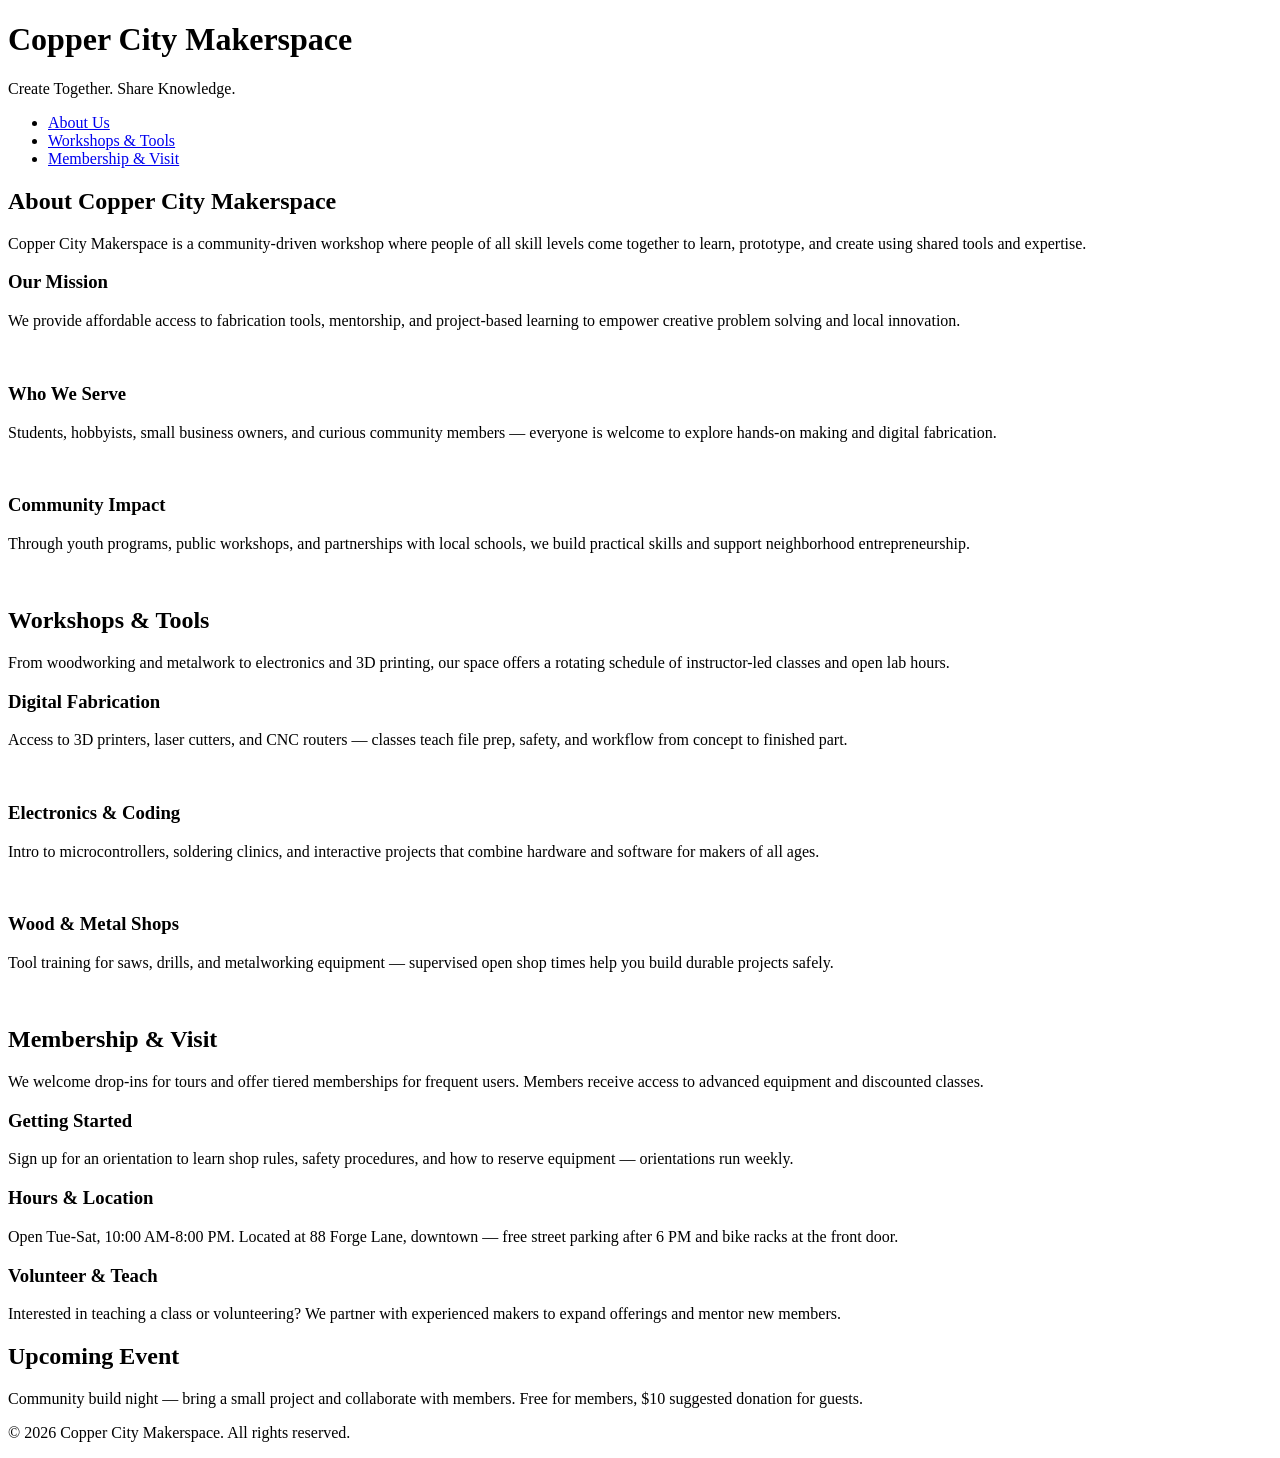
==== index.html @ 58df05e8 "Added new pages" ====
<!DOCTYPE html>
<html lang="en">
<head>
    <meta charset="UTF-8">
    <meta name="viewport" content="width=device-width, initial-scale=1.0">
    <link rel="stylesheet" href="styles.css">
    <title>Copper City Makerspace</title>
</head>
<body>
    <header>
        <h1>Copper City Makerspace</h1>
        <p>Create Together. Share Knowledge.</p>
    </header>
<nav>
    <ul>
        <li><a href="about.html">About Us</a></li>
        <li><a href="workshops.html">Workshops & Tools</a></li>
        <li><a href="memberships.html">Membership & Visit</a></li>
    </ul>
</nav>
<main>
    <section id="about">
        <h2>About Copper City Makerspace</h2>
        <p>Copper City Makerspace is a community-driven workshop where people of all skill levels come together to learn, prototype, and create using shared tools and expertise.</p>
        <div class="card-row">
            <section>
                <h3>Our Mission</h3>
                <p>We provide affordable access to fabrication tools, mentorship, and project-based learning to empower creative problem solving and local innovation.</p>
                <img src="images/engineering.jpg" alt="" width="300">
            </section>
            <section>
                <h3>Who We Serve</h3>
                <p>Students, hobbyists, small business owners, and curious community members — everyone is welcome to explore hands-on making and digital fabrication.</p>
                <img src="images/ideation.jpg" alt="" width="300">
            </section>
            <section>
                <h3>Community Impact</h3>
                <p>Through youth programs, public workshops, and partnerships with local schools, we build practical skills and support neighborhood entrepreneurship.</p>
                <img src="images/storytelling.jpg" alt="" width="300">
            </section>
        </div>
    </section>
    <section id="workshops">
        <h2>Workshops & Tools</h2>
        <p>From woodworking and metalwork to electronics and 3D printing, our space offers a rotating schedule of instructor-led classes and open lab hours.</p>
        <div class="card-row">
            <section>
                <h3>Digital Fabrication</h3>
                <p>Access to 3D printers, laser cutters, and CNC routers — classes teach file prep, safety, and workflow from concept to finished part.</p>
                <img src="images/3Dprinter.jpg" alt="" width="300">
            </section>
            <section>
                <h3>Electronics & Coding</h3>
                <p>Intro to microcontrollers, soldering clinics, and interactive projects that combine hardware and software for makers of all ages.</p>
                <img src="images/microcontroller.jpg" alt="" width="300">
            </section>
            <section>
                <h3>Wood & Metal Shops</h3>
                <p>Tool training for saws, drills, and metalworking equipment — supervised open shop times help you build durable projects safely.</p>
                <img src="images/metalworking.jpg" alt="" width="300">
            </section>
        </div>
    </section>
    <section id="memberships">
        <h2>Membership & Visit</h2>
        <p>We welcome drop-ins for tours and offer tiered memberships for frequent users. Members receive access to advanced equipment and discounted classes.</p>
        <div class="card-row"> 
            <section>
                <h3>Getting Started</h3>
                <p>Sign up for an orientation to learn shop rules, safety procedures, and how to reserve equipment — orientations run weekly.</p>
            </section>
            <section>
                <h3>Hours & Location</h3>
                <p>Open Tue-Sat, 10:00 AM-8:00 PM. Located at 88 Forge Lane, downtown — free street parking after 6 PM and bike racks at the front door.</p>
            </section>
            <section>
                <h3>Volunteer & Teach</h3>
                <p>Interested in teaching a class or volunteering? We partner with experienced makers to expand offerings and mentor new members.</p>
            </section>
        </div>
    </section>
</main>
<aside>
    <h2>Upcoming Event</h2>
    <p>Community build night — bring a small project and collaborate with members. Free for members, $10 suggested donation for guests.</p>
</aside>
<footer>
    <p>&copy; 2026 Copper City Makerspace. All rights reserved.</p>
</footer>
</body>
</html>
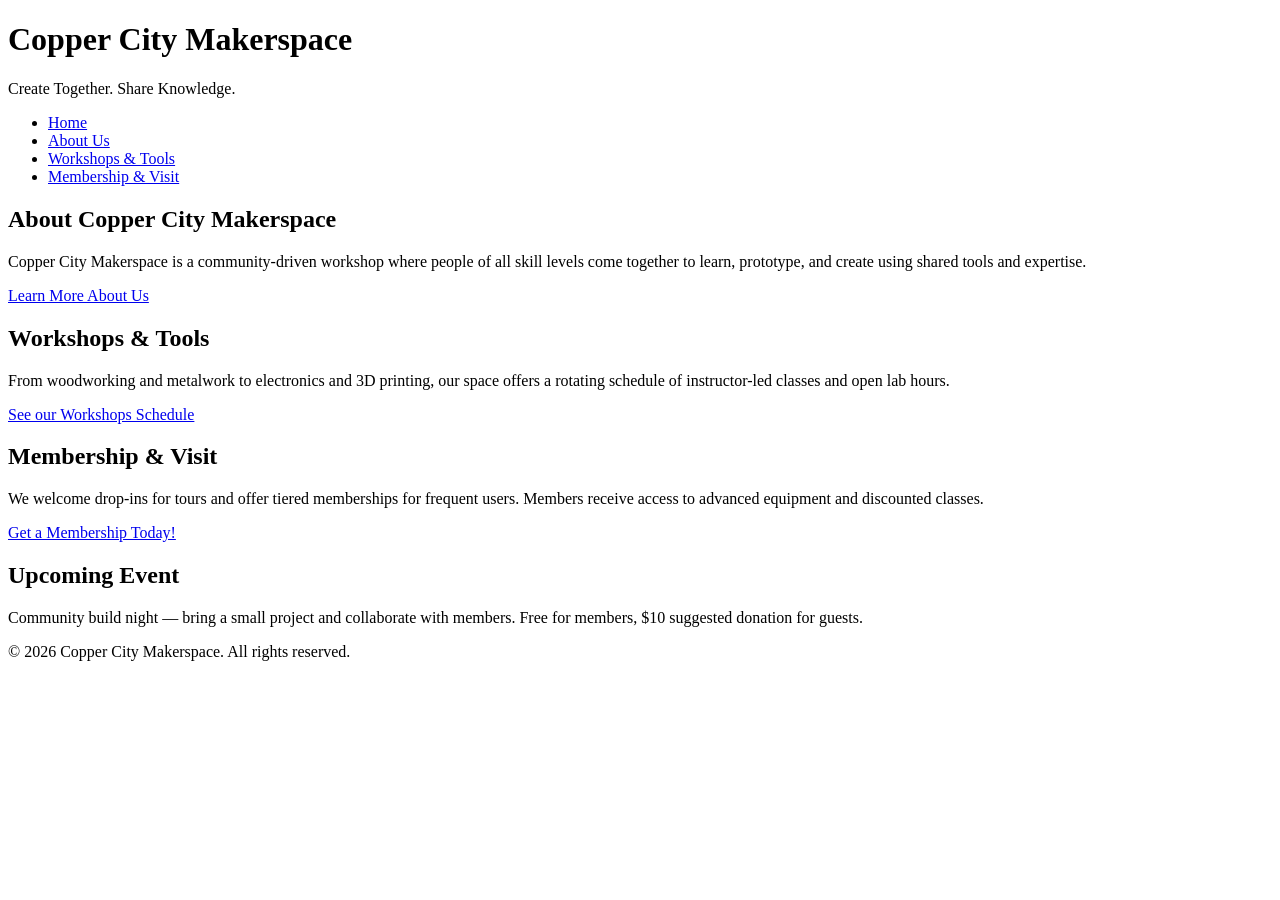
==== commit 6070aad3: "Next Iteration of HTML complete" ====
--- a/index.html
+++ b/index.html
@@ -13,6 +13,7 @@
     </header>
 <nav>
     <ul>
+        <li><a href="index.html">Home</a></li>
         <li><a href="about.html">About Us</a></li>
         <li><a href="workshops.html">Workshops & Tools</a></li>
         <li><a href="memberships.html">Membership & Visit</a></li>
@@ -22,62 +23,17 @@
     <section id="about">
         <h2>About Copper City Makerspace</h2>
         <p>Copper City Makerspace is a community-driven workshop where people of all skill levels come together to learn, prototype, and create using shared tools and expertise.</p>
-        <div class="card-row">
-            <section>
-                <h3>Our Mission</h3>
-                <p>We provide affordable access to fabrication tools, mentorship, and project-based learning to empower creative problem solving and local innovation.</p>
-                <img src="images/engineering.jpg" alt="" width="300">
-            </section>
-            <section>
-                <h3>Who We Serve</h3>
-                <p>Students, hobbyists, small business owners, and curious community members — everyone is welcome to explore hands-on making and digital fabrication.</p>
-                <img src="images/ideation.jpg" alt="" width="300">
-            </section>
-            <section>
-                <h3>Community Impact</h3>
-                <p>Through youth programs, public workshops, and partnerships with local schools, we build practical skills and support neighborhood entrepreneurship.</p>
-                <img src="images/storytelling.jpg" alt="" width="300">
-            </section>
-        </div>
+        <a href="about.html">Learn More About Us</a>
     </section>
     <section id="workshops">
         <h2>Workshops & Tools</h2>
         <p>From woodworking and metalwork to electronics and 3D printing, our space offers a rotating schedule of instructor-led classes and open lab hours.</p>
-        <div class="card-row">
-            <section>
-                <h3>Digital Fabrication</h3>
-                <p>Access to 3D printers, laser cutters, and CNC routers — classes teach file prep, safety, and workflow from concept to finished part.</p>
-                <img src="images/3Dprinter.jpg" alt="" width="300">
-            </section>
-            <section>
-                <h3>Electronics & Coding</h3>
-                <p>Intro to microcontrollers, soldering clinics, and interactive projects that combine hardware and software for makers of all ages.</p>
-                <img src="images/microcontroller.jpg" alt="" width="300">
-            </section>
-            <section>
-                <h3>Wood & Metal Shops</h3>
-                <p>Tool training for saws, drills, and metalworking equipment — supervised open shop times help you build durable projects safely.</p>
-                <img src="images/metalworking.jpg" alt="" width="300">
-            </section>
-        </div>
+        <a href="workshops.html">See our Workshops Schedule</a>
     </section>
     <section id="memberships">
         <h2>Membership & Visit</h2>
         <p>We welcome drop-ins for tours and offer tiered memberships for frequent users. Members receive access to advanced equipment and discounted classes.</p>
-        <div class="card-row"> 
-            <section>
-                <h3>Getting Started</h3>
-                <p>Sign up for an orientation to learn shop rules, safety procedures, and how to reserve equipment — orientations run weekly.</p>
-            </section>
-            <section>
-                <h3>Hours & Location</h3>
-                <p>Open Tue-Sat, 10:00 AM-8:00 PM. Located at 88 Forge Lane, downtown — free street parking after 6 PM and bike racks at the front door.</p>
-            </section>
-            <section>
-                <h3>Volunteer & Teach</h3>
-                <p>Interested in teaching a class or volunteering? We partner with experienced makers to expand offerings and mentor new members.</p>
-            </section>
-        </div>
+        <a href="memberships.html">Get a Membership Today!</a>
     </section>
 </main>
 <aside>
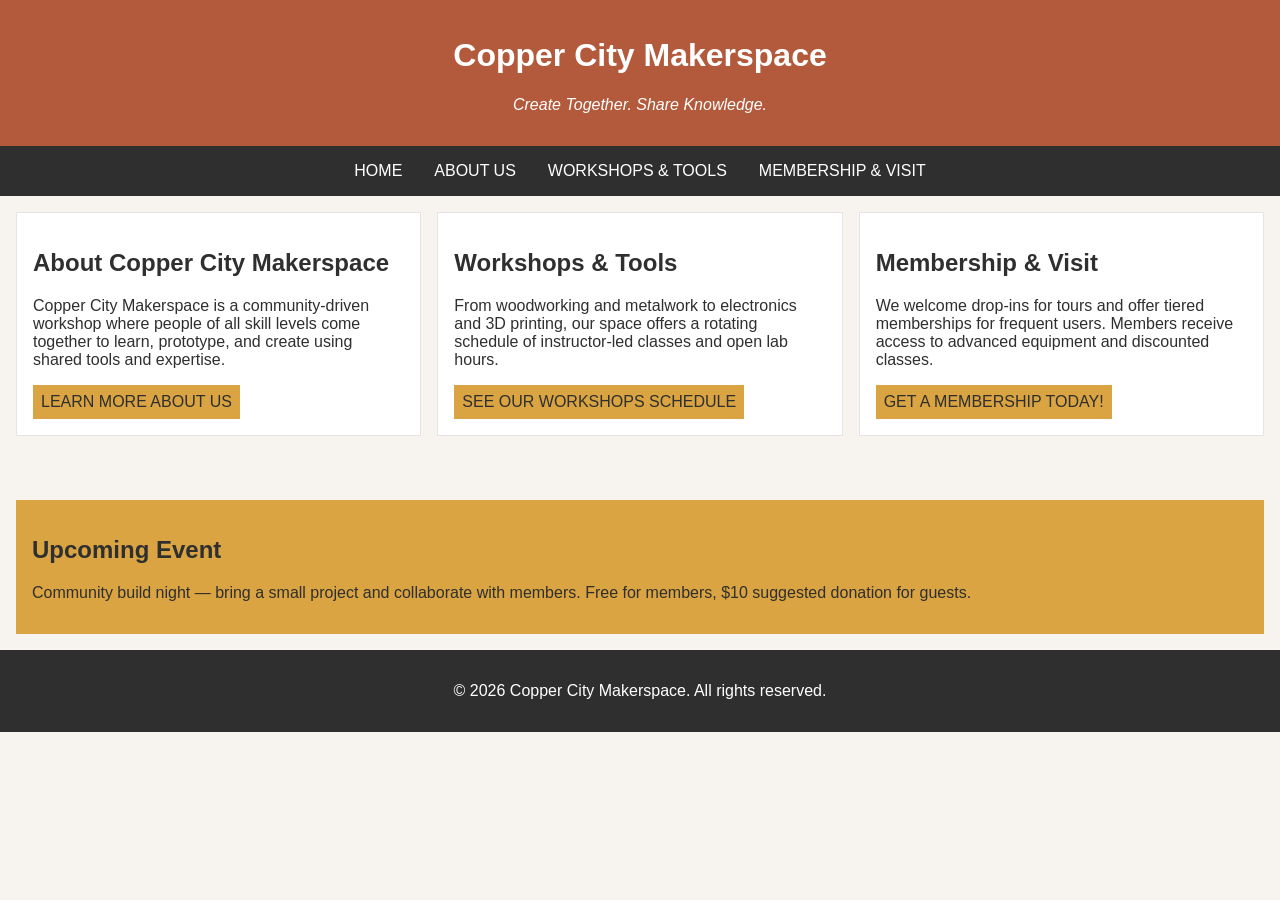
==== commit 2381d11b: "completed iteration for multipage site" ====
--- a/index.html
+++ b/index.html
@@ -7,10 +7,10 @@
     <title>Copper City Makerspace</title>
 </head>
 <body>
-    <header>
-        <h1>Copper City Makerspace</h1>
-        <p>Create Together. Share Knowledge.</p>
-    </header>
+<header>
+    <h1>Copper City Makerspace</h1>
+    <p>Create Together. Share Knowledge.</p>
+</header>
 <nav>
     <ul>
         <li><a href="index.html">Home</a></li>
@@ -19,8 +19,8 @@
         <li><a href="memberships.html">Membership & Visit</a></li>
     </ul>
 </nav>
-<main>
-    <section id="about">
+<main class="card-row">
+        <section id="about">
         <h2>About Copper City Makerspace</h2>
         <p>Copper City Makerspace is a community-driven workshop where people of all skill levels come together to learn, prototype, and create using shared tools and expertise.</p>
         <a href="about.html">Learn More About Us</a>
--- a/styles.css
+++ b/styles.css
@@ -0,0 +1,123 @@
+/* =====  CSS by Christina Carrasquilla, updated by Kristin Wojcik =====  */
+
+/* ===== Color Palette 
+
+Copper:#B35A3C
+Charcoal:#2F2F2F
+Light Background:#F7F4EF
+Card Background:#FFFFFF
+Soft Gold:#D9A441
+Border:#E5E5E5
+
+===== */
+
+/* ===== GLOBAL (Base) Styles ===== */
+
+body {
+    font-family: Arial, sans-serif;
+    margin: 0;
+    background-color: #F7F4EF;
+    color: #2F2F2F;
+    display: grid;
+    grid-template-columns: 1fr;
+}
+
+header {
+    background-color: #B35A3C;
+    color: white;
+    text-align: center;
+    padding: 1rem;
+}
+
+header img {
+    margin-top: 0.5rem;
+}
+header p {
+    font-style:italic;
+}
+nav {
+    background-color: #2F2F2F;
+    padding:.5rem;
+}
+
+nav ul {
+    list-style: none;
+    margin: 0;
+    padding: 0;
+}
+
+nav a {
+    color: white;
+    text-decoration: none;
+    padding: 0.5rem;
+    display: inline-block;
+    text-transform:uppercase;
+}
+
+nav a:hover {
+    background-color: #B35A3C;
+}
+
+main {
+    padding: 1rem;
+}
+
+main a {
+    background-color:#D9A441;
+    color: #2F2F2F;
+    text-decoration: none;
+    padding: 0.5rem;
+    display: inline-block;
+    text-transform:uppercase;
+}
+
+main a:hover {
+    background-color: #B35A3C;
+    color: white;
+}
+
+section {
+    margin-bottom: 2rem;
+}
+
+.card-row section {
+    background-color: white;
+    border: 1px solid #E5E5E5;
+    padding: 1rem;
+}
+
+img {
+    display: block;
+    margin-top: 0.5rem;
+    max-width: 100%;
+}
+
+aside {
+    background-color: #D9A441;
+    padding: 1rem;
+    margin: 1rem;
+}
+
+footer {
+    background-color: #2F2F2F;
+    color: white;
+    text-align: center;
+    padding: 1rem;
+}
+/* ===== MEDIA QUERY (MEDIUM) ===== */
+@media screen and (min-width: 817px) {
+    nav ul {
+        display: flex;
+        justify-content: center;
+        gap: 1rem;
+    }
+
+    .card-row {
+        display: flex;
+        gap: 1rem;
+    }
+
+    .card-row section {
+        width: 30%;
+    }
+}
